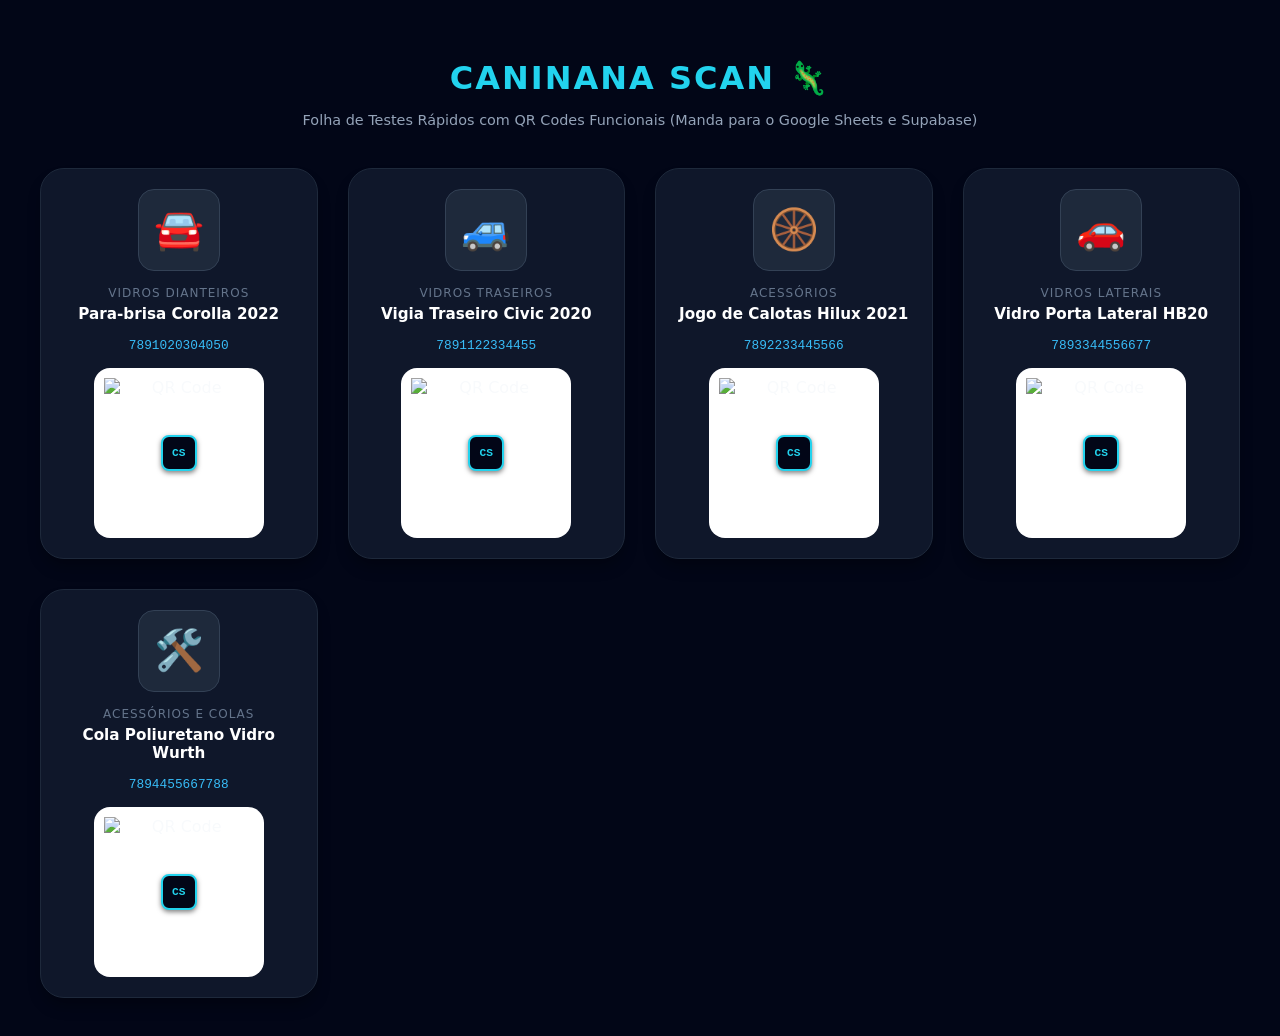
==== public/qrcodes.html @ b27a3d3d "feat: criar qrcodes.html na pasta public para folha de testes" ====
<!DOCTYPE html>
<html lang="pt-BR">
<head>
  <meta charset="UTF-8">
  <title>Caninana Scan - Folha de Testes QR Code</title>
  <style>
    body {
      background-color: #020617;
      color: #f8fafc;
      font-family: system-ui, -apple-system, sans-serif;
      padding: 30px;
      text-align: center;
    }
    h1 {
      color: #22d3ee;
      font-size: 2rem;
      margin-bottom: 5px;
      text-transform: uppercase;
      letter-spacing: 2px;
    }
    .subtitle {
      color: #94a3b8;
      font-size: 0.9rem;
      margin-bottom: 40px;
    }
    .grid {
      display: grid;
      grid-template-columns: repeat(auto-fit, minmax(220px, 1fr));
      gap: 30px;
      max-width: 1200px;
      margin: 0 auto;
    }
    .card {
      background-color: #0f172a;
      border: 1px solid #1e293b;
      border-radius: 24px;
      padding: 20px;
      box-shadow: 0 10px 15px -3px rgba(0,0,0,0.3);
      display: flex;
      flex-direction: column;
      align-items: center;
      transition: transform 0.2s;
    }
    .card:hover {
      transform: translateY(-5px);
      border-color: #22d3ee;
    }
    .img-wrapper {
      width: 80px;
      height: 80px;
      border-radius: 16px;
      background-color: #1e293b;
      display: flex;
      align-items: center;
      justify-content: center;
      font-size: 2.5rem;
      margin-bottom: 15px;
      overflow: hidden;
      border: 1px solid #334155;
    }
    .qr-container {
      position: relative;
      background-color: #ffffff;
      padding: 10px;
      border-radius: 16px;
      margin-top: 15px;
    }
    .qr-container img.qr {
      width: 150px;
      height: 150px;
      display: block;
    }
    .qr-logo {
      position: absolute;
      top: 50%;
      left: 50%;
      transform: translate(-50%, -50%);
      width: 32px;
      height: 32px;
      background-color: #020617;
      border: 2px solid #22d3ee;
      border-radius: 8px;
      display: flex;
      align-items: center;
      justify-content: center;
      color: #22d3ee;
      font-weight: 900;
      font-size: 0.7rem;
      font-family: monospace;
      box-shadow: 0 2px 5px rgba(0,0,0,0.5);
    }
    .ean {
      font-family: monospace;
      font-size: 0.8rem;
      color: #38bdf8;
      margin-top: 10px;
    }
    .name {
      font-size: 0.95rem;
      font-weight: bold;
      color: #ffffff;
      margin: 5px 0;
    }
    .category {
      font-size: 0.75rem;
      color: #64748b;
      text-transform: uppercase;
      letter-spacing: 1px;
    }
  </style>
</head>
<body>
  <h1>Caninana Scan 🦎</h1>
  <p class="subtitle">Folha de Testes Rápidos com QR Codes Funcionais (Manda para o Google Sheets e Supabase)</p>

  <div class="grid">
    <!-- PRODUTO 1 -->
    <div class="card">
      <div class="img-wrapper">🚘</div>
      <div class="category">Vidros Dianteiros</div>
      <div class="name">Para-brisa Corolla 2022</div>
      <div class="ean">7891020304050</div>
      <div class="qr-container">
        <!-- QR Code gerado por API pública com link direto para o código -->
        <img class="qr" src="https://api.qrserver.com/v1/create-qr-code/?size=250x250&data=7891020304050" alt="QR Code">
        <div class="qr-logo">CS</div>
      </div>
    </div>

    <!-- PRODUTO 2 -->
    <div class="card">
      <div class="img-wrapper">🚙</div>
      <div class="category">Vidros Traseiros</div>
      <div class="name">Vigia Traseiro Civic 2020</div>
      <div class="ean">7891122334455</div>
      <div class="qr-container">
        <img class="qr" src="https://api.qrserver.com/v1/create-qr-code/?size=250x250&data=7891122334455" alt="QR Code">
        <div class="qr-logo">CS</div>
      </div>
    </div>

    <!-- PRODUTO 3 -->
    <div class="card">
      <div class="img-wrapper">🛞</div>
      <div class="category">Acessórios</div>
      <div class="name">Jogo de Calotas Hilux 2021</div>
      <div class="ean">7892233445566</div>
      <div class="qr-container">
        <img class="qr" src="https://api.qrserver.com/v1/create-qr-code/?size=250x250&data=7892233445566" alt="QR Code">
        <div class="qr-logo">CS</div>
      </div>
    </div>

    <!-- PRODUTO 4 -->
    <div class="card">
      <div class="img-wrapper">🚗</div>
      <div class="category">Vidros Laterais</div>
      <div class="name">Vidro Porta Lateral HB20</div>
      <div class="ean">7893344556677</div>
      <div class="qr-container">
        <img class="qr" src="https://api.qrserver.com/v1/create-qr-code/?size=250x250&data=7893344556677" alt="QR Code">
        <div class="qr-logo">CS</div>
      </div>
    </div>

    <!-- PRODUTO 5 -->
    <div class="card">
      <div class="img-wrapper">🛠️</div>
      <div class="category">Acessórios e Colas</div>
      <div class="name">Cola Poliuretano Vidro Wurth</div>
      <div class="ean">7894455667788</div>
      <div class="qr-container">
        <img class="qr" src="https://api.qrserver.com/v1/create-qr-code/?size=250x250&data=7894455667788" alt="QR Code">
        <div class="qr-logo">CS</div>
      </div>
    </div>
  </div>
</body>
</html>
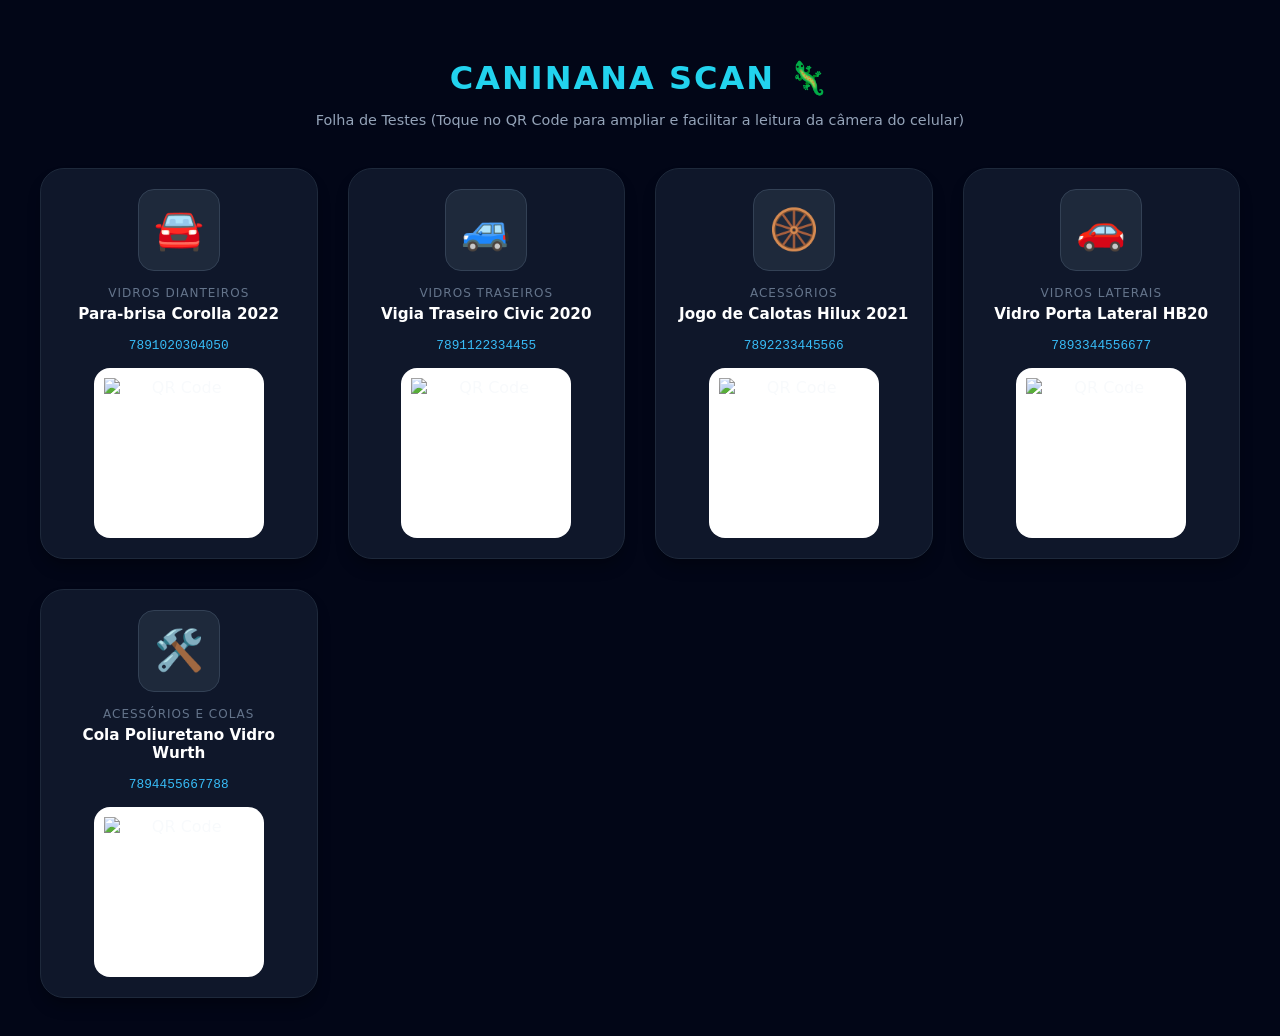
==== commit e28a79eb: "feat: remover logo central do qrcode e adicionar modal de zoom ampliado ao clicar" ====
--- a/public/qrcodes.html
+++ b/public/qrcodes.html
@@ -64,30 +64,16 @@
       padding: 10px;
       border-radius: 16px;
       margin-top: 15px;
+      cursor: zoom-in;
+      transition: transform 0.2s;
+    }
+    .qr-container:hover {
+      transform: scale(1.05);
     }
     .qr-container img.qr {
       width: 150px;
       height: 150px;
       display: block;
-    }
-    .qr-logo {
-      position: absolute;
-      top: 50%;
-      left: 50%;
-      transform: translate(-50%, -50%);
-      width: 32px;
-      height: 32px;
-      background-color: #020617;
-      border: 2px solid #22d3ee;
-      border-radius: 8px;
-      display: flex;
-      align-items: center;
-      justify-content: center;
-      color: #22d3ee;
-      font-weight: 900;
-      font-size: 0.7rem;
-      font-family: monospace;
-      box-shadow: 0 2px 5px rgba(0,0,0,0.5);
     }
     .ean {
       font-family: monospace;
@@ -107,11 +93,46 @@
       text-transform: uppercase;
       letter-spacing: 1px;
     }
+
+    /* Modal Overlay de Zoom */
+    .overlay {
+      display: none;
+      position: fixed;
+      top: 0;
+      left: 0;
+      width: 100%;
+      height: 100%;
+      background-color: rgba(2, 6, 23, 0.95);
+      z-index: 1000;
+      align-items: center;
+      justify-content: center;
+      cursor: zoom-out;
+    }
+    .overlay.active {
+      display: flex;
+    }
+    .overlay-content {
+      background-color: #ffffff;
+      padding: 25px;
+      border-radius: 28px;
+      border: 4px solid #22d3ee;
+      box-shadow: 0 0 30px rgba(34, 211, 238, 0.4);
+      animation: zoomIn 0.25s cubic-bezier(0.175, 0.885, 0.32, 1.275);
+    }
+    .overlay-content img {
+      width: 320px;
+      height: 320px;
+      display: block;
+    }
+    @keyframes zoomIn {
+      from { transform: scale(0.7); opacity: 0; }
+      to { transform: scale(1); opacity: 1; }
+    }
   </style>
 </head>
 <body>
   <h1>Caninana Scan 🦎</h1>
-  <p class="subtitle">Folha de Testes Rápidos com QR Codes Funcionais (Manda para o Google Sheets e Supabase)</p>
+  <p class="subtitle">Folha de Testes (Toque no QR Code para ampliar e facilitar a leitura da câmera do celular)</p>
 
   <div class="grid">
     <!-- PRODUTO 1 -->
@@ -120,10 +141,8 @@
       <div class="category">Vidros Dianteiros</div>
       <div class="name">Para-brisa Corolla 2022</div>
       <div class="ean">7891020304050</div>
-      <div class="qr-container">
-        <!-- QR Code gerado por API pública com link direto para o código -->
+      <div class="qr-container" onclick="openZoom('7891020304050')">
         <img class="qr" src="https://api.qrserver.com/v1/create-qr-code/?size=250x250&data=7891020304050" alt="QR Code">
-        <div class="qr-logo">CS</div>
       </div>
     </div>
 
@@ -133,9 +152,8 @@
       <div class="category">Vidros Traseiros</div>
       <div class="name">Vigia Traseiro Civic 2020</div>
       <div class="ean">7891122334455</div>
-      <div class="qr-container">
+      <div class="qr-container" onclick="openZoom('7891122334455')">
         <img class="qr" src="https://api.qrserver.com/v1/create-qr-code/?size=250x250&data=7891122334455" alt="QR Code">
-        <div class="qr-logo">CS</div>
       </div>
     </div>
 
@@ -145,9 +163,8 @@
       <div class="category">Acessórios</div>
       <div class="name">Jogo de Calotas Hilux 2021</div>
       <div class="ean">7892233445566</div>
-      <div class="qr-container">
+      <div class="qr-container" onclick="openZoom('7892233445566')">
         <img class="qr" src="https://api.qrserver.com/v1/create-qr-code/?size=250x250&data=7892233445566" alt="QR Code">
-        <div class="qr-logo">CS</div>
       </div>
     </div>
 
@@ -157,9 +174,8 @@
       <div class="category">Vidros Laterais</div>
       <div class="name">Vidro Porta Lateral HB20</div>
       <div class="ean">7893344556677</div>
-      <div class="qr-container">
+      <div class="qr-container" onclick="openZoom('7893344556677')">
         <img class="qr" src="https://api.qrserver.com/v1/create-qr-code/?size=250x250&data=7893344556677" alt="QR Code">
-        <div class="qr-logo">CS</div>
       </div>
     </div>
 
@@ -169,11 +185,31 @@
       <div class="category">Acessórios e Colas</div>
       <div class="name">Cola Poliuretano Vidro Wurth</div>
       <div class="ean">7894455667788</div>
-      <div class="qr-container">
+      <div class="qr-container" onclick="openZoom('7894455667788')">
         <img class="qr" src="https://api.qrserver.com/v1/create-qr-code/?size=250x250&data=7894455667788" alt="QR Code">
-        <div class="qr-logo">CS</div>
       </div>
     </div>
   </div>
+
+  <!-- Overlay Modal -->
+  <div id="zoom-overlay" class="overlay" onclick="closeZoom()">
+    <div class="overlay-content">
+      <img id="zoom-img" src="" alt="QR Code Ampliado">
+    </div>
+  </div>
+
+  <script>
+    function openZoom(ean) {
+      const overlay = document.getElementById('zoom-overlay');
+      const zoomImg = document.getElementById('zoom-img');
+      zoomImg.src = 'https://api.qrserver.com/v1/create-qr-code/?size=500x500&data=' + ean;
+      overlay.classList.add('active');
+    }
+
+    function closeZoom() {
+      const overlay = document.getElementById('zoom-overlay');
+      overlay.classList.remove('active');
+    }
+  </script>
 </body>
 </html>
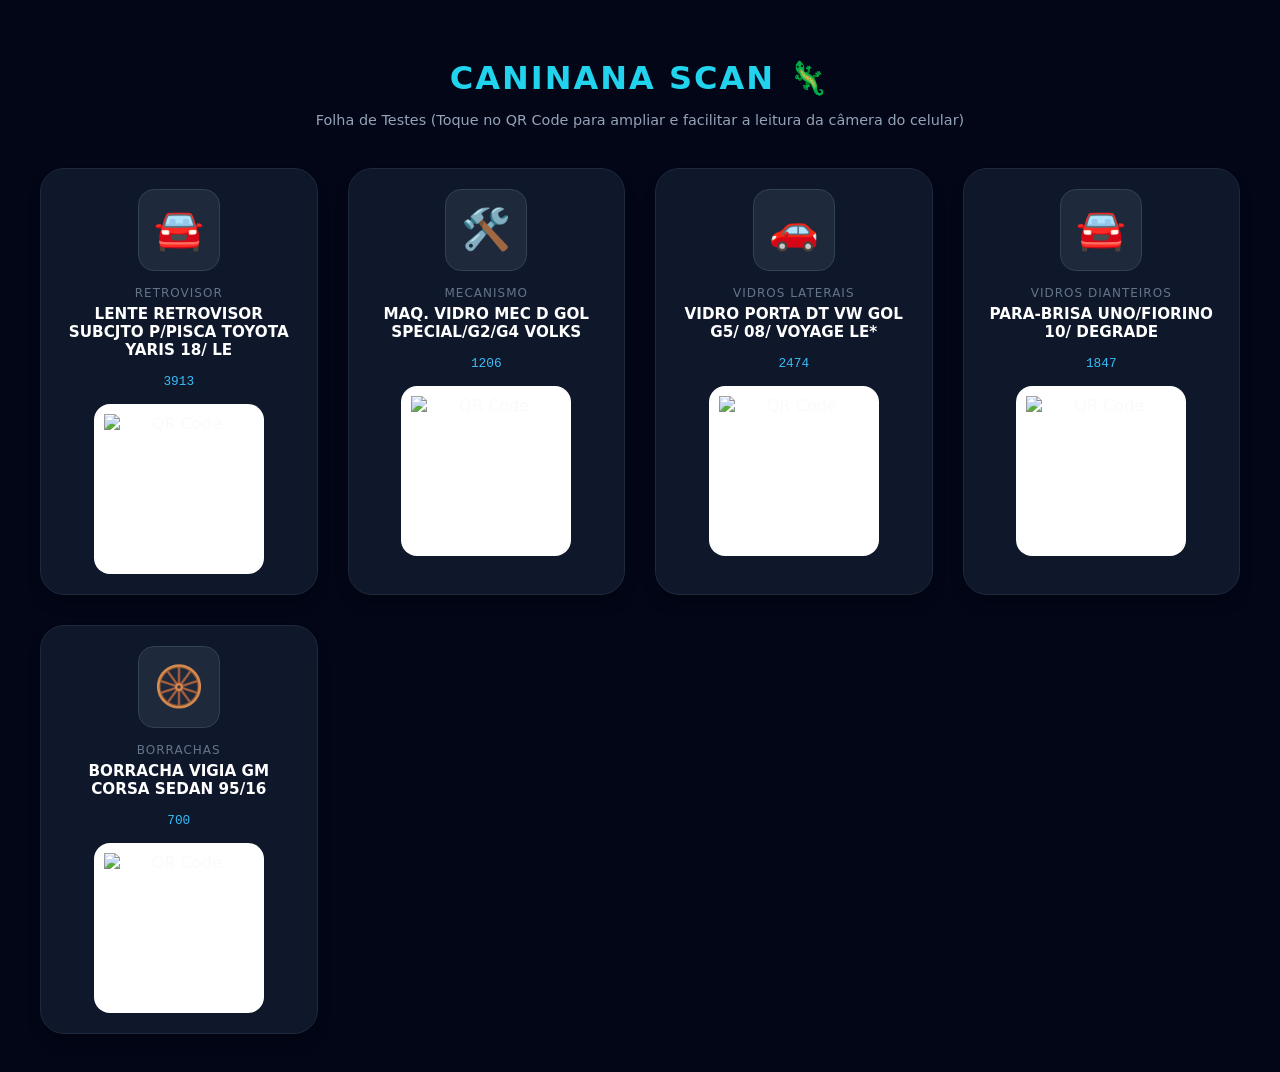
==== commit 68d3e0c8: "update: sincronizar qrcodes.html do githack para mostrar os 5 vidros corretos da planilha" ====
--- a/public/qrcodes.html
+++ b/public/qrcodes.html
@@ -138,55 +138,55 @@
     <!-- PRODUTO 1 -->
     <div class="card">
       <div class="img-wrapper">🚘</div>
-      <div class="category">Vidros Dianteiros</div>
-      <div class="name">Para-brisa Corolla 2022</div>
-      <div class="ean">7891020304050</div>
-      <div class="qr-container" onclick="openZoom('7891020304050')">
-        <img class="qr" src="https://api.qrserver.com/v1/create-qr-code/?size=250x250&data=7891020304050" alt="QR Code">
+      <div class="category">Retrovisor</div>
+      <div class="name">LENTE RETROVISOR SUBCJTO P/PISCA TOYOTA YARIS 18/ LE</div>
+      <div class="ean">3913</div>
+      <div class="qr-container" onclick="openZoom('3913')">
+        <img class="qr" src="https://api.qrserver.com/v1/create-qr-code/?size=250x250&data=3913" alt="QR Code">
       </div>
     </div>
 
     <!-- PRODUTO 2 -->
     <div class="card">
-      <div class="img-wrapper">🚙</div>
-      <div class="category">Vidros Traseiros</div>
-      <div class="name">Vigia Traseiro Civic 2020</div>
-      <div class="ean">7891122334455</div>
-      <div class="qr-container" onclick="openZoom('7891122334455')">
-        <img class="qr" src="https://api.qrserver.com/v1/create-qr-code/?size=250x250&data=7891122334455" alt="QR Code">
+      <div class="img-wrapper">🛠️</div>
+      <div class="category">Mecanismo</div>
+      <div class="name">MAQ. VIDRO MEC D GOL SPECIAL/G2/G4 VOLKS</div>
+      <div class="ean">1206</div>
+      <div class="qr-container" onclick="openZoom('1206')">
+        <img class="qr" src="https://api.qrserver.com/v1/create-qr-code/?size=250x250&data=1206" alt="QR Code">
       </div>
     </div>
 
     <!-- PRODUTO 3 -->
-    <div class="card">
-      <div class="img-wrapper">🛞</div>
-      <div class="category">Acessórios</div>
-      <div class="name">Jogo de Calotas Hilux 2021</div>
-      <div class="ean">7892233445566</div>
-      <div class="qr-container" onclick="openZoom('7892233445566')">
-        <img class="qr" src="https://api.qrserver.com/v1/create-qr-code/?size=250x250&data=7892233445566" alt="QR Code">
-      </div>
-    </div>
-
-    <!-- PRODUTO 4 -->
     <div class="card">
       <div class="img-wrapper">🚗</div>
       <div class="category">Vidros Laterais</div>
-      <div class="name">Vidro Porta Lateral HB20</div>
-      <div class="ean">7893344556677</div>
-      <div class="qr-container" onclick="openZoom('7893344556677')">
-        <img class="qr" src="https://api.qrserver.com/v1/create-qr-code/?size=250x250&data=7893344556677" alt="QR Code">
+      <div class="name">VIDRO PORTA DT VW GOL G5/ 08/ VOYAGE LE*</div>
+      <div class="ean">2474</div>
+      <div class="qr-container" onclick="openZoom('2474')">
+        <img class="qr" src="https://api.qrserver.com/v1/create-qr-code/?size=250x250&data=2474" alt="QR Code">
+      </div>
+    </div>
+
+    <!-- PRODUTO 4 -->
+    <div class="card">
+      <div class="img-wrapper">🚘</div>
+      <div class="category">Vidros Dianteiros</div>
+      <div class="name">PARA-BRISA UNO/FIORINO 10/ DEGRADE</div>
+      <div class="ean">1847</div>
+      <div class="qr-container" onclick="openZoom('1847')">
+        <img class="qr" src="https://api.qrserver.com/v1/create-qr-code/?size=250x250&data=1847" alt="QR Code">
       </div>
     </div>
 
     <!-- PRODUTO 5 -->
     <div class="card">
-      <div class="img-wrapper">🛠️</div>
-      <div class="category">Acessórios e Colas</div>
-      <div class="name">Cola Poliuretano Vidro Wurth</div>
-      <div class="ean">7894455667788</div>
-      <div class="qr-container" onclick="openZoom('7894455667788')">
-        <img class="qr" src="https://api.qrserver.com/v1/create-qr-code/?size=250x250&data=7894455667788" alt="QR Code">
+      <div class="img-wrapper">🛞</div>
+      <div class="category">Borrachas</div>
+      <div class="name">BORRACHA VIGIA GM CORSA SEDAN 95/16</div>
+      <div class="ean">700</div>
+      <div class="qr-container" onclick="openZoom('700')">
+        <img class="qr" src="https://api.qrserver.com/v1/create-qr-code/?size=250x250&data=700" alt="QR Code">
       </div>
     </div>
   </div>
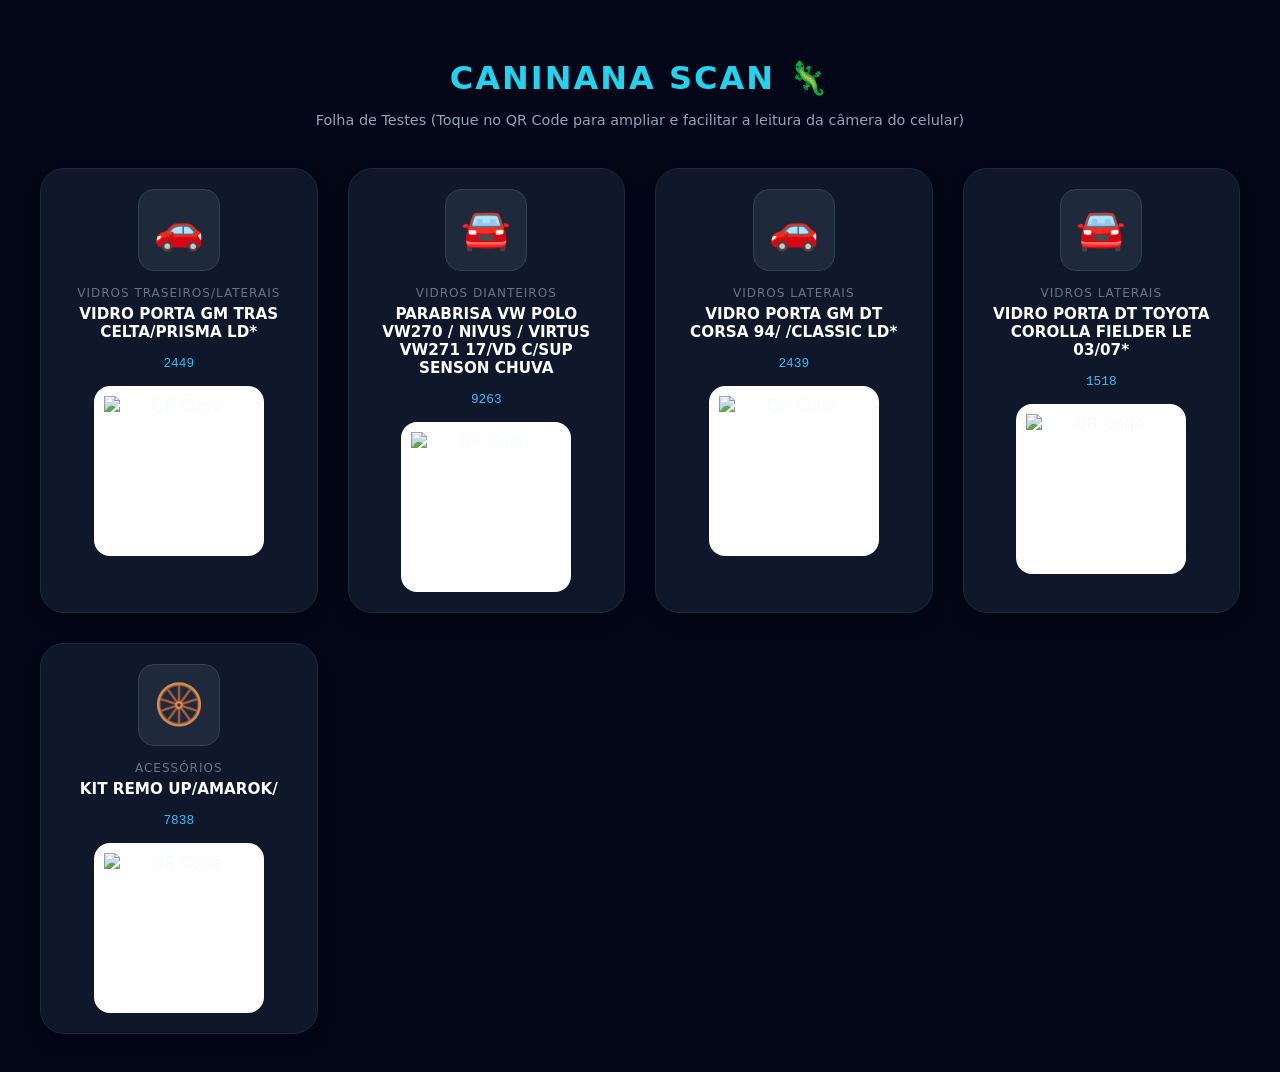
==== commit 96873d79: "update: atualizar qrcodes.html para os produtos 2449, 9263, 2439, 1518 e 7838 retirados da imagem" ====
--- a/public/qrcodes.html
+++ b/public/qrcodes.html
@@ -135,58 +135,58 @@
   <p class="subtitle">Folha de Testes (Toque no QR Code para ampliar e facilitar a leitura da câmera do celular)</p>
 
   <div class="grid">
-    <!-- PRODUTO 1 -->
+    <!-- PRODUTO 1: Linha 595 (2449) -->
+    <div class="card">
+      <div class="img-wrapper">🚗</div>
+      <div class="category">Vidros Traseiros/Laterais</div>
+      <div class="name">VIDRO PORTA GM TRAS CELTA/PRISMA LD*</div>
+      <div class="ean">2449</div>
+      <div class="qr-container" onclick="openZoom('2449')">
+        <img class="qr" src="https://api.qrserver.com/v1/create-qr-code/?size=250x250&data=2449" alt="QR Code">
+      </div>
+    </div>
+
+    <!-- PRODUTO 2: Linha 596 (9263) -->
     <div class="card">
       <div class="img-wrapper">🚘</div>
-      <div class="category">Retrovisor</div>
-      <div class="name">LENTE RETROVISOR SUBCJTO P/PISCA TOYOTA YARIS 18/ LE</div>
-      <div class="ean">3913</div>
-      <div class="qr-container" onclick="openZoom('3913')">
-        <img class="qr" src="https://api.qrserver.com/v1/create-qr-code/?size=250x250&data=3913" alt="QR Code">
-      </div>
-    </div>
-
-    <!-- PRODUTO 2 -->
-    <div class="card">
-      <div class="img-wrapper">🛠️</div>
-      <div class="category">Mecanismo</div>
-      <div class="name">MAQ. VIDRO MEC D GOL SPECIAL/G2/G4 VOLKS</div>
-      <div class="ean">1206</div>
-      <div class="qr-container" onclick="openZoom('1206')">
-        <img class="qr" src="https://api.qrserver.com/v1/create-qr-code/?size=250x250&data=1206" alt="QR Code">
-      </div>
-    </div>
-
-    <!-- PRODUTO 3 -->
+      <div class="category">Vidros Dianteiros</div>
+      <div class="name">PARABRISA VW POLO VW270 / NIVUS / VIRTUS VW271 17/VD C/SUP SENSON CHUVA</div>
+      <div class="ean">9263</div>
+      <div class="qr-container" onclick="openZoom('9263')">
+        <img class="qr" src="https://api.qrserver.com/v1/create-qr-code/?size=250x250&data=9263" alt="QR Code">
+      </div>
+    </div>
+
+    <!-- PRODUTO 3: Linha 597 (2439) -->
     <div class="card">
       <div class="img-wrapper">🚗</div>
       <div class="category">Vidros Laterais</div>
-      <div class="name">VIDRO PORTA DT VW GOL G5/ 08/ VOYAGE LE*</div>
-      <div class="ean">2474</div>
-      <div class="qr-container" onclick="openZoom('2474')">
-        <img class="qr" src="https://api.qrserver.com/v1/create-qr-code/?size=250x250&data=2474" alt="QR Code">
-      </div>
-    </div>
-
-    <!-- PRODUTO 4 -->
+      <div class="name">VIDRO PORTA GM DT CORSA 94/ /CLASSIC LD*</div>
+      <div class="ean">2439</div>
+      <div class="qr-container" onclick="openZoom('2439')">
+        <img class="qr" src="https://api.qrserver.com/v1/create-qr-code/?size=250x250&data=2439" alt="QR Code">
+      </div>
+    </div>
+
+    <!-- PRODUTO 4: Linha 598 (1518) -->
     <div class="card">
       <div class="img-wrapper">🚘</div>
-      <div class="category">Vidros Dianteiros</div>
-      <div class="name">PARA-BRISA UNO/FIORINO 10/ DEGRADE</div>
-      <div class="ean">1847</div>
-      <div class="qr-container" onclick="openZoom('1847')">
-        <img class="qr" src="https://api.qrserver.com/v1/create-qr-code/?size=250x250&data=1847" alt="QR Code">
-      </div>
-    </div>
-
-    <!-- PRODUTO 5 -->
+      <div class="category">Vidros Laterais</div>
+      <div class="name">VIDRO PORTA DT TOYOTA COROLLA FIELDER LE 03/07*</div>
+      <div class="ean">1518</div>
+      <div class="qr-container" onclick="openZoom('1518')">
+        <img class="qr" src="https://api.qrserver.com/v1/create-qr-code/?size=250x250&data=1518" alt="QR Code">
+      </div>
+    </div>
+
+    <!-- PRODUTO 5: Linha 599 (7838) -->
     <div class="card">
       <div class="img-wrapper">🛞</div>
-      <div class="category">Borrachas</div>
-      <div class="name">BORRACHA VIGIA GM CORSA SEDAN 95/16</div>
-      <div class="ean">700</div>
-      <div class="qr-container" onclick="openZoom('700')">
-        <img class="qr" src="https://api.qrserver.com/v1/create-qr-code/?size=250x250&data=700" alt="QR Code">
+      <div class="category">Acessórios</div>
+      <div class="name">KIT REMO UP/AMAROK/</div>
+      <div class="ean">7838</div>
+      <div class="qr-container" onclick="openZoom('7838')">
+        <img class="qr" src="https://api.qrserver.com/v1/create-qr-code/?size=250x250&data=7838" alt="QR Code">
       </div>
     </div>
   </div>
